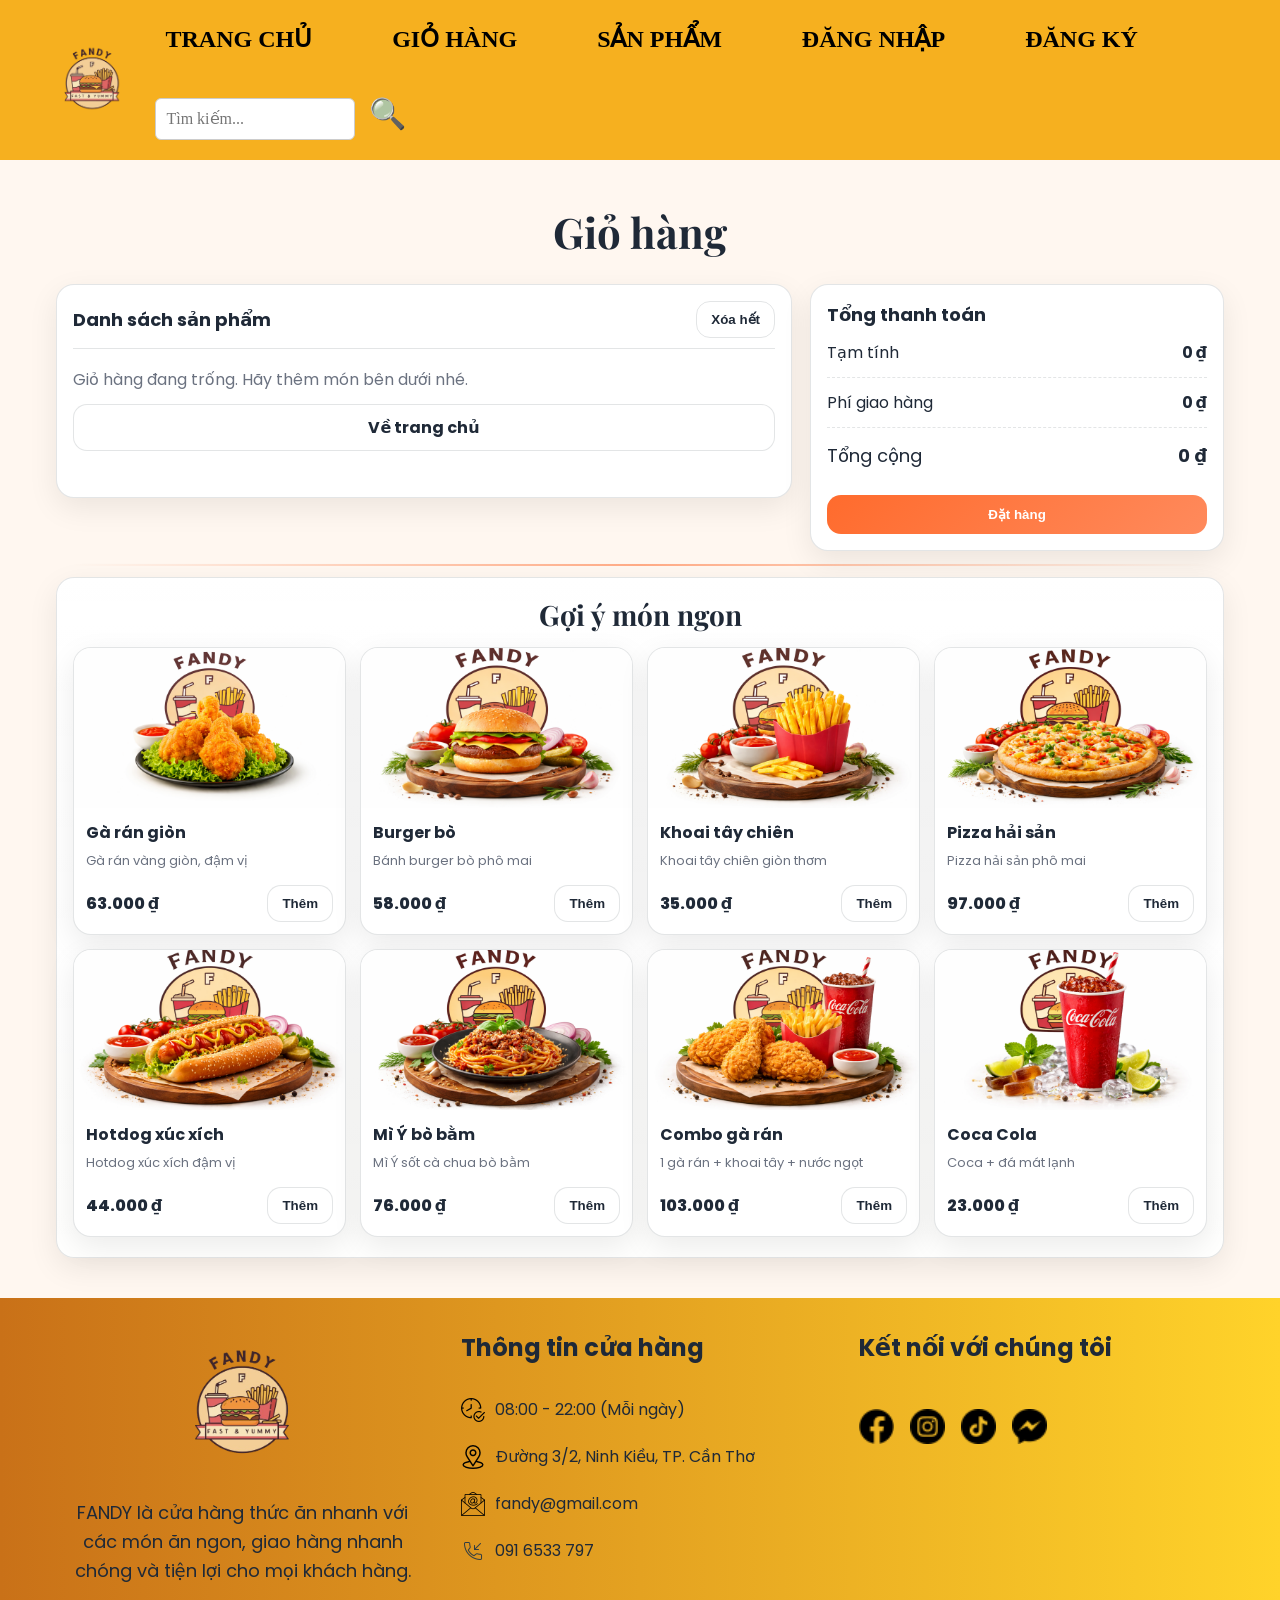
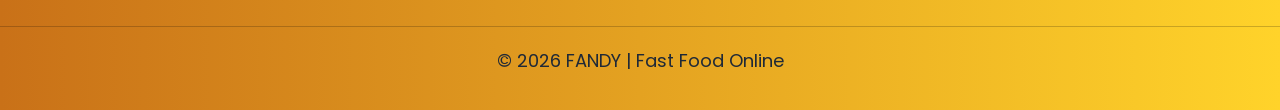
==== index.html @ 316c0c19 "Rename giohang.html to index.html" ====
<!doctype html>
<html lang="vi">
<head>
  <meta charset="UTF-8" />
  <meta name="viewport" content="width=device-width, initial-scale=1.0" />
  <link rel="preconnect" href="https://fonts.googleapis.com" />
  <link rel="preconnect" href="https://fonts.gstatic.com" crossorigin />
  <link
    href="https://fonts.googleapis.com/css2?family=Playfair+Display:ital,wght@0,400..900;1,400..900&family=Poppins:ital,wght@0,100;0,200;0,300;0,400;0,500;0,600;0,700;0,800;0,900;1,100;1,200;1,300;1,400;1,500;1,600;1,700;1,800;1,900&family=Sen:wght@700&display=swap"
    rel="stylesheet" />
  <link rel="shortcut icon" href="./images/Logo.png" type="image/x-icon" />
  <link rel="stylesheet" href="./CSS/giohang.css" />
  <title>Giỏ hàng</title>
</head>

<body>
  <header class="header fixed">
    <div class="container">
      <div class="logo">
        <a href="trangchu.html"><img src="./images/Logo.png" alt="Logo Fandy" /></a>
      </div>

      <input type="checkbox" id="nav-mobile-input" class="nav-input" hidden />
      <label for="nav-mobile-input" class="nav-mobile-btn"> &#9776; </label>
      <nav class="nav">
        <a href="trangchu.html">TRANG CHỦ</a>
        <a href="giohang.html">GIỎ HÀNG</a>
        <a href="sanpham.html">SẢN PHẨM</a>
        <a href="dangnhap.html">ĐĂNG NHẬP</a>
        <a href="dangky.html">ĐĂNG KÝ</a>
        <label for="nav-mobile-input" class="search">
          <input type="text" placeholder="Tìm kiếm..." />
          <span class="search-icon">🔍</span>
        </label>
      </nav>
    </div>
  </header>

  <main class="page">
    <h1 class="title">Giỏ hàng</h1>

    <section class="cart-layout">
      <div class="cart-card">
        <div class="cart-head">
          <h2>Danh sách sản phẩm</h2>
          <button class="btn btn-ghost" id="clear-cart-btn" type="button">Xóa hết</button>
        </div>

        <div id="cart-empty" class="cart-empty" hidden>
          <p>Giỏ hàng đang trống. Hãy thêm món bên dưới nhé.</p>
          <a class="btn" href="trangchu.html">Về trang chủ</a>
        </div>

        <div class="cart-table" id="cart-table" aria-live="polite"></div>
      </div>

      <aside class="summary-card">
        <h2>Tổng thanh toán</h2>

        <div class="summary-row">
          <span>Tạm tính</span>
          <strong id="subtotal">0đ</strong>
        </div>
        <div class="summary-row">
          <span>Phí giao hàng</span>
          <strong id="shipping">0đ</strong>
        </div>
        <div class="summary-row total">
          <span>Tổng cộng</span>
          <strong id="total">0đ</strong>
        </div>

        <button class="btn btn-primary" id="checkout-btn" type="button">Đặt hàng</button>
        
      </aside>
    </section>

    <section class="suggest">
      <h2 class="suggest-title">Gợi ý món ngon</h2>
      <div class="suggest-grid" id="suggest-grid"></div>
    </section>
  </main>

  <footer class="footer">
    <div class="footer-container">

      <div class="footer-col">
        <img src="./images/Logo.png" alt="Logo Fandy" class="footer-logo">
        <p class="footer-text">
          FANDY là cửa hàng thức ăn nhanh với các món ăn ngon,
          giao hàng nhanh chóng và tiện lợi cho mọi khách hàng.
        </p>
      </div>

      <div class="footer-col">
        <h3>Thông tin cửa hàng</h3>

        <div class="footer-info">
          <img src="./images/icon/time.png" alt="">
          <p>08:00 - 22:00 (Mỗi ngày)</p>
        </div>

        <div class="footer-info">
          <img src="./images/icon/location.png" alt="">
          <p>Đường 3/2, Ninh Kiều, TP. Cần Thơ</p>
        </div>

        <div class="footer-info">
          <img src="./images/icon/email.png" alt="">
          <p>fandy@gmail.com</p>
        </div>

        <div class="footer-info">
          <img src="./images/icon/telephone.png" alt="">
          <p>091 6533 797</p>
        </div>
      </div>

      <div class="footer-col">
        <h3>Kết nối với chúng tôi</h3>

        <div class="social-icons">
          <a href="#"><img src="./images/icon/facebook.png" alt=""></a>
          <a href="#"><img src="./images/icon/instagram.png" alt=""></a>
          <a href="#"><img src="./images/icon/tiktok.png" alt=""></a>
          <a href="#"><img src="./images/icon/messenger.png" alt=""></a>
        </div>
      </div>

    </div>

    <div class="footer-bottom">
      <p>© 2026 FANDY | Fast Food Online</p>
    </div>
  </footer>

  <script id="catalog-json" type="application/json">
    [
      { "id": "ga-ran-gion", "name": "Gà rán giòn", "desc": "Gà rán vàng giòn, đậm vị", "price": 63000, "image": "./images/ga-ran.png" },
      { "id": "burger-bo", "name": "Burger bò", "desc": "Bánh burger bò phô mai", "price": 58000, "image": "./images/burger-bo.png" },
      { "id": "khoai-tay-chien", "name": "Khoai tây chiên", "desc": "Khoai tây chiên giòn thơm", "price": 35000, "image": "./images/khoai-tay-chien.png" },
      { "id": "pizza-haisan", "name": "Pizza hải sản", "desc": "Pizza hải sản phô mai", "price": 97000, "image": "./images/pizza-haisan.png" },
      { "id": "hotdog", "name": "Hotdog xúc xích", "desc": "Hotdog xúc xích đậm vị", "price": 44000, "image": "./images/hotdog.png" },
      { "id": "my-y", "name": "Mì Ý bò bằm", "desc": "Mì Ý sốt cà chua bò bằm", "price": 76000, "image": "./images/my-y.png" },
      { "id": "combo-garan", "name": "Combo gà rán", "desc": "1 gà rán + khoai tây + nước ngọt", "price": 103000, "image": "./images/combo-garan.png" },
      { "id": "coca-cola", "name": "Coca Cola", "desc": "Coca + đá mát lạnh", "price": 23000, "image": "./images/nuoc-ngot.png" }
    ]
  </script>

  <!-- Sử dụng file JS giỏ hàng hiện tại -->
  <script src="./JS/giohang.js"></script>
</body>

</html>
---- CSS/giohang.css ----
:root {
  --bg: #fff7f0;
  --card: #ffffff;
  --text: #1f2937;
  --muted: #6b7280;
  --brand: #ff6b2d;
  --brand-2: #ff8a5c;
  --border: rgba(31, 41, 55, 0.12);
  --shadow: 0 10px 30px rgba(0, 0, 0, 0.08);
  --shadow-hover: 0 16px 36px rgba(0, 0, 0, 0.12);
}


* {
  margin: 0;
  padding: 0;
  box-sizing: border-box;
}

img {
  max-width: 100%;
  height: auto;
}

body {
  margin: 0;
  font-family: "Poppins", system-ui, -apple-system, Segoe UI, Roboto, sans-serif;
  color: var(--text);
  background: var(--bg);
}

/*Dua tren cua anh HUY*/
.header.fixed {
  position: sticky;
  top: 0px;
}

header {
  z-index: 100;
  background: #f6b01f;
}

.header,
.header * {
  font-family: "Times New Roman", Times, serif;
}

.container {
  background-color: #f6b01f;
  display: flex;
  justify-content: space-between;
  align-items: center;
  width: 100%;
  padding: 10px 40px;
}

.logo img {
  max-height: 100px;
  width: auto;
}

.nav {
  display: flex;
  flex-wrap: wrap;
  gap: 20px 40px;
  align-items: center;
}

.nav a {
  text-decoration: none;
  font-size: 24px;
  font-weight: 600;
  color: black;
  padding: 15px 20px;
}

.nav a:hover {
  color: #ff3f34;
  text-shadow: 1px 0;
}

.search input {
  height: 42px;
  width: 200px;
  padding: 5px 10px;
  border-radius: 6px;
  border: 1px solid #ccc;
  font-size: 16px;
  margin: 10px;
}

.search-icon {
  cursor: pointer;
  font-size: 30px;
}


.nav-mobile-btn,
.nav-input {
  display: none;
}

/* Page */
.page {
  max-width: 1200px;
  margin: 0 auto;
  padding: 24px 16px 40px;
}

.title {
  text-align: center;
  margin: 20px 0 24px;
  font-family: "Playfair Display", serif;
  font-size: clamp(28px, 6vw, 42px);
}

.cart-layout {
  display: grid;
  grid-template-columns: 1.6fr 0.9fr;
  gap: 18px;
  align-items: start;
}

.cart-card,
.summary-card {
  background: var(--card);
  border: 1px solid var(--border);
  border-radius: 18px;
  box-shadow: var(--shadow);
  padding: 16px;
}

.cart-head {
  display: flex;
  align-items: center;
  justify-content: space-between;
  gap: 12px;
  padding-bottom: 10px;
  border-bottom: 1px solid var(--border);
}

.cart-head h2,
.summary-card h2 {
  margin: 0;
  font-size: 18px;
}

.cart-empty {
  padding: 18px 0;
  color: var(--muted);
  display: flex;
  flex-direction: column;
  gap: 12px;
}

.cart-table {
  margin-top: 12px;
  display: grid;
  gap: 12px;
}
/* Ảnh | Thông tin | Số lượng | Tổng tiền | Xóa */
.cart-row {
  display: grid;
  grid-template-columns: 72px 1fr 160px 120px 40px;
  gap: 12px;
  align-items: center;
  padding: 12px;
  border: 1px solid var(--border);
  border-radius: 16px;
  background: #fff;
  transition: transform 0.18s ease, box-shadow 0.18s ease, border-color 0.18s ease;
}

.cart-row:hover {
  transform: translateY(-2px);
  box-shadow: 0 12px 28px rgba(0, 0, 0, 0.08);
  border-color: rgba(31, 41, 55, 0.2);
}

.cart-row:focus-within {
  box-shadow: 0 0 0 3px rgba(255, 107, 45, 0.22), 0 12px 28px rgba(0, 0, 0, 0.08);
  border-color: rgba(255, 107, 45, 0.45);
}

.cart-row img {
  width: 72px;
  height: 72px;
  object-fit: cover;
  border-radius: 14px;
  border: 1px solid var(--border);
}

.item-title {
  margin: 0 0 6px;
  font-weight: 700;
}

.item-meta {
  margin: 0;
  color: var(--muted);
  font-size: 13px;
}

.qty {
  display: inline-flex;
  align-items: center;
  gap: 8px;
  padding: 8px;
  border: 1px solid var(--border);
  border-radius: 14px;
  justify-content: center;
}

.qty button {
  width: 34px;
  height: 34px;
  border-radius: 12px;
  border: 1px solid var(--border);
  background: #fff;
  font-size: 18px;
  cursor: pointer;
}

.qty button:hover {
  background: rgba(255, 107, 45, 0.1);
}

.qty input {
  width: 44px;
  height: 34px;
  text-align: center;
  border: none;
  outline: none;
  font-weight: 700;
}

.line-total {
  text-align: right;
  font-weight: 700;
}

.remove {
  width: 40px;
  height: 40px;
  border-radius: 14px;
  border: 1px solid var(--border);
  background: #fff;
  cursor: pointer;
  font-size: 16px;
}

.remove:hover {
  background: rgba(239, 68, 68, 0.12);
  border-color: rgba(239, 68, 68, 0.35);
}

/* Summary */
.summary-row {
  display: flex;
  align-items: center;
  justify-content: space-between;
  gap: 10px;
  padding: 12px 0;
  border-bottom: 1px dashed var(--border);
}

.summary-row.total {
  border-bottom: none;
  padding-top: 14px;
  font-size: 18px;
}

.note {
  margin: 10px 0 0;
  color: var(--muted);
  font-size: 13px;
}

/* Buttons */
.btn {
  display: inline-flex;
  align-items: center;
  justify-content: center;
  gap: 8px;
  padding: 10px 14px;
  border-radius: 14px;
  border: 1px solid var(--border);
  background: #fff;
  cursor: pointer;
  text-decoration: none;
  color: var(--text);
  font-weight: 700;
}

.btn:hover {
  background: rgba(255, 107, 45, 0.1);
}

.btn-primary {
  width: 100%;
  border: none;
  background: linear-gradient(135deg, var(--brand), var(--brand-2));
  color: #fff;
  margin-top: 14px;
  padding: 12px 14px;
}

.btn-primary:hover {
  filter: brightness(1.02);
}

.btn-ghost {
  background: transparent;
}

/* Suggest */
.suggest {
  margin-top: 26px;
  padding: 18px 16px 20px;
  background: linear-gradient(180deg, rgba(255, 255, 255, 0.98), rgba(255, 255, 255, 0.92));
  border: 1px solid var(--border);
  border-radius: 18px;
  box-shadow: var(--shadow);
}

.suggest-title {
  margin: 0 0 14px;
  text-align: center;
  font-family: "Playfair Display", serif;
  font-size: 28px;
}

/* Tạo khoảng tách rõ giữa giỏ hàng và gợi ý */
.cart-layout + .suggest {
  position: relative;
}

.cart-layout + .suggest::before {
  content: "";
  position: absolute;
  left: 16px;
  right: 16px;
  top: -14px;
  height: 2px;
  background: linear-gradient(90deg, transparent, rgba(255, 107, 45, 0.55), transparent);
}

.suggest-grid {
  display: grid;
  grid-template-columns: repeat(4, minmax(0, 1fr));
  gap: 14px;
}

.card {
  background: #fff;
  border: 1px solid var(--border);
  border-radius: 18px;
  overflow: hidden;
  box-shadow: var(--shadow);
  display: flex;
  flex-direction: column;
  transition: transform 0.18s ease, box-shadow 0.18s ease, border-color 0.18s ease;
}

.card:hover {
  transform: translateY(-4px);
  box-shadow: var(--shadow-hover);
  border-color: rgba(31, 41, 55, 0.18);
}

.card:hover .thumb {
  filter: saturate(1.05) contrast(1.03);
}

.card .thumb {
  transition: filter 0.18s ease;
  width: 100%;
  height: 160px;
  object-fit: cover;
  display: block;
}

@media (prefers-reduced-motion: reduce) {
  .cart-row,
  .card,
  .card .thumb {
    transition: none;
  }
  .cart-row:hover,
  .card:hover {
    transform: none;
  }
}

.card .body {
  padding: 12px;
  display: flex;
  flex-direction: column;
  gap: 6px;
}

.card h3 {
  margin: 0;
  font-size: 16px;
}

.card .muted {
  margin: 0;
  color: var(--muted);
  font-size: 13px;
}

.card .card-row {
  display: flex;
  align-items: center;
  justify-content: space-between;
  gap: 10px;
  margin-top: 8px;
}

.badge-price {
  font-weight: 800;
}

/* Footer du tren cua anh HUY */
.footer {
  background: linear-gradient(90deg, #c97118, #ffd32a);
  padding: 32px 0 16px;
}

.footer-container {
  width: 90%;
  margin: auto;
  display: flex;
  justify-content: space-between;
  align-items: flex-start;
  gap: 40px;
}

.footer-col {
  flex: 1;
  text-align: left;
  display: flex;
  flex-direction: column;
  gap: 12px;
}

/* logo */
.footer-logo {
  width: 180px;
  margin-bottom: 15px;
}

/* Cột logo + mô tả: căn giữa để cân với đoạn text */
.footer-col:first-child {
  align-items: center;
}

.footer-col:first-child .footer-text {
  text-align: center;
}

/* Chu mo ta */
.footer-text {
  font-size: 18px;
  line-height: 1.6;
  max-width: 420px;
}

/* tieu de */
.footer-col h3 {
  font-size: 24px;
  margin-bottom: 20px;
}

/* thông tin */
.footer-info {
  display: flex;
  align-items: center;
  justify-content: flex-start;
  gap: 10px;
  margin-bottom: 10px;
  font-size: 16px;
}

.footer-info img {
  width: 24px;
}

.footer-info p {
  margin: 0;
}

/* mạng xã hội */
.social-icons {
  display: flex;
  justify-content: flex-start;
  gap: 16px;
  margin-top: 12px;
}

.social-icons img {
  width: 35px;
  transition: 0.3s;
}

.social-icons img:hover {
  transform: scale(1.2);
}

/* bản quyền */
.footer-bottom {
  text-align: center;
  border-top: 1px solid rgba(0, 0, 0, 0.2);
  margin-top: 40px;
  padding: 20px;
  font-size: 18px;
}

/* Responsive */
@media (max-width: 980px) {
  .cart-layout {
    grid-template-columns: 1fr;
    gap: 24px;
  }

  .suggest-grid {
    grid-template-columns: repeat(2, minmax(0, 1fr));
  }

  .footer-container {
    width: 100%;
    flex-direction: column;
    text-align: center;
    align-items: center;
    gap: 24px;
  }

  .footer-col {
    text-align: center;
  }

  .footer-text {
    margin: 0 auto;
  }

  .social-icons {
    justify-content: center;
  }
}

@media screen and (max-width: 768px) {
  .header .container {
    display: flex;
    flex-direction: row;
    justify-content: space-between;
    align-items: center;
    flex-wrap: wrap;
    padding: 10px 15px;
  }

  .logo {
    order: 1;
  }

  .nav-mobile-btn {
    display: block;
    order: 2;
    font-size: 30px;
    cursor: pointer;
  }

  .nav {
    display: none;
    width: 100%;
    flex-direction: column;
    text-align: center;
    background-color: #ffffff;
    border-top: 1px solid #ffd32a;
    padding-top: 10px;
    order: 3;
    animation: fadeIn 0.3s ease;
  }

  .nav-input:checked~.nav {
    display: flex;
  }

  .nav a {
    display: block;
    padding: 15px;
    border-bottom: 1px solid #ffd32a;
    font-size: 18px;
  }

  .cart-row {
    /* Ảnh | nội dung, số lượng, tổng tiền, xóa xếp theo hàng */
    grid-template-columns: 64px 1fr;
    grid-template-areas:
      "img title"
      "img qty"
      "img total"
      "img remove";
  }

  .cart-row img {
    width: 64px;
    height: 64px;
  }

  .cart-row .cell-img {
    grid-area: img;
  }

  .cart-row .cell-title {
    grid-area: title;
  }

  .cart-row .cell-qty {
    grid-area: qty;
    justify-self: start;
  }

  .cart-row .cell-total {
    grid-area: total;
    justify-self: start;
    text-align: left;
  }

  .cart-row .cell-remove {
    grid-area: remove;
    justify-self: start;
  }

  .suggest-grid {
    grid-template-columns: repeat(2, minmax(0, 1fr));
  }
}

@media (max-width: 480px) {
  .page {
    padding: 16px 10px 28px;
  }

  .cart-card,
  .summary-card {
    padding: 12px;
  }

  .cart-row {
    padding: 10px;
    gap: 10px;
  }

  .qty {
    gap: 4px;
  }

  .qty button {
    width: 30px;
    height: 30px;
  }

  .qty input {
    width: 38px;
  }

  .summary-row {
    padding: 10px 0;
  }

  .btn-primary {
    margin-top: 10px;
  }

  .suggest-grid {
    grid-template-columns: 1fr;
  }
}

@keyframes fadeIn {
  from {
    opacity: 0;
  }
  to {
    opacity: 1;
  }
}
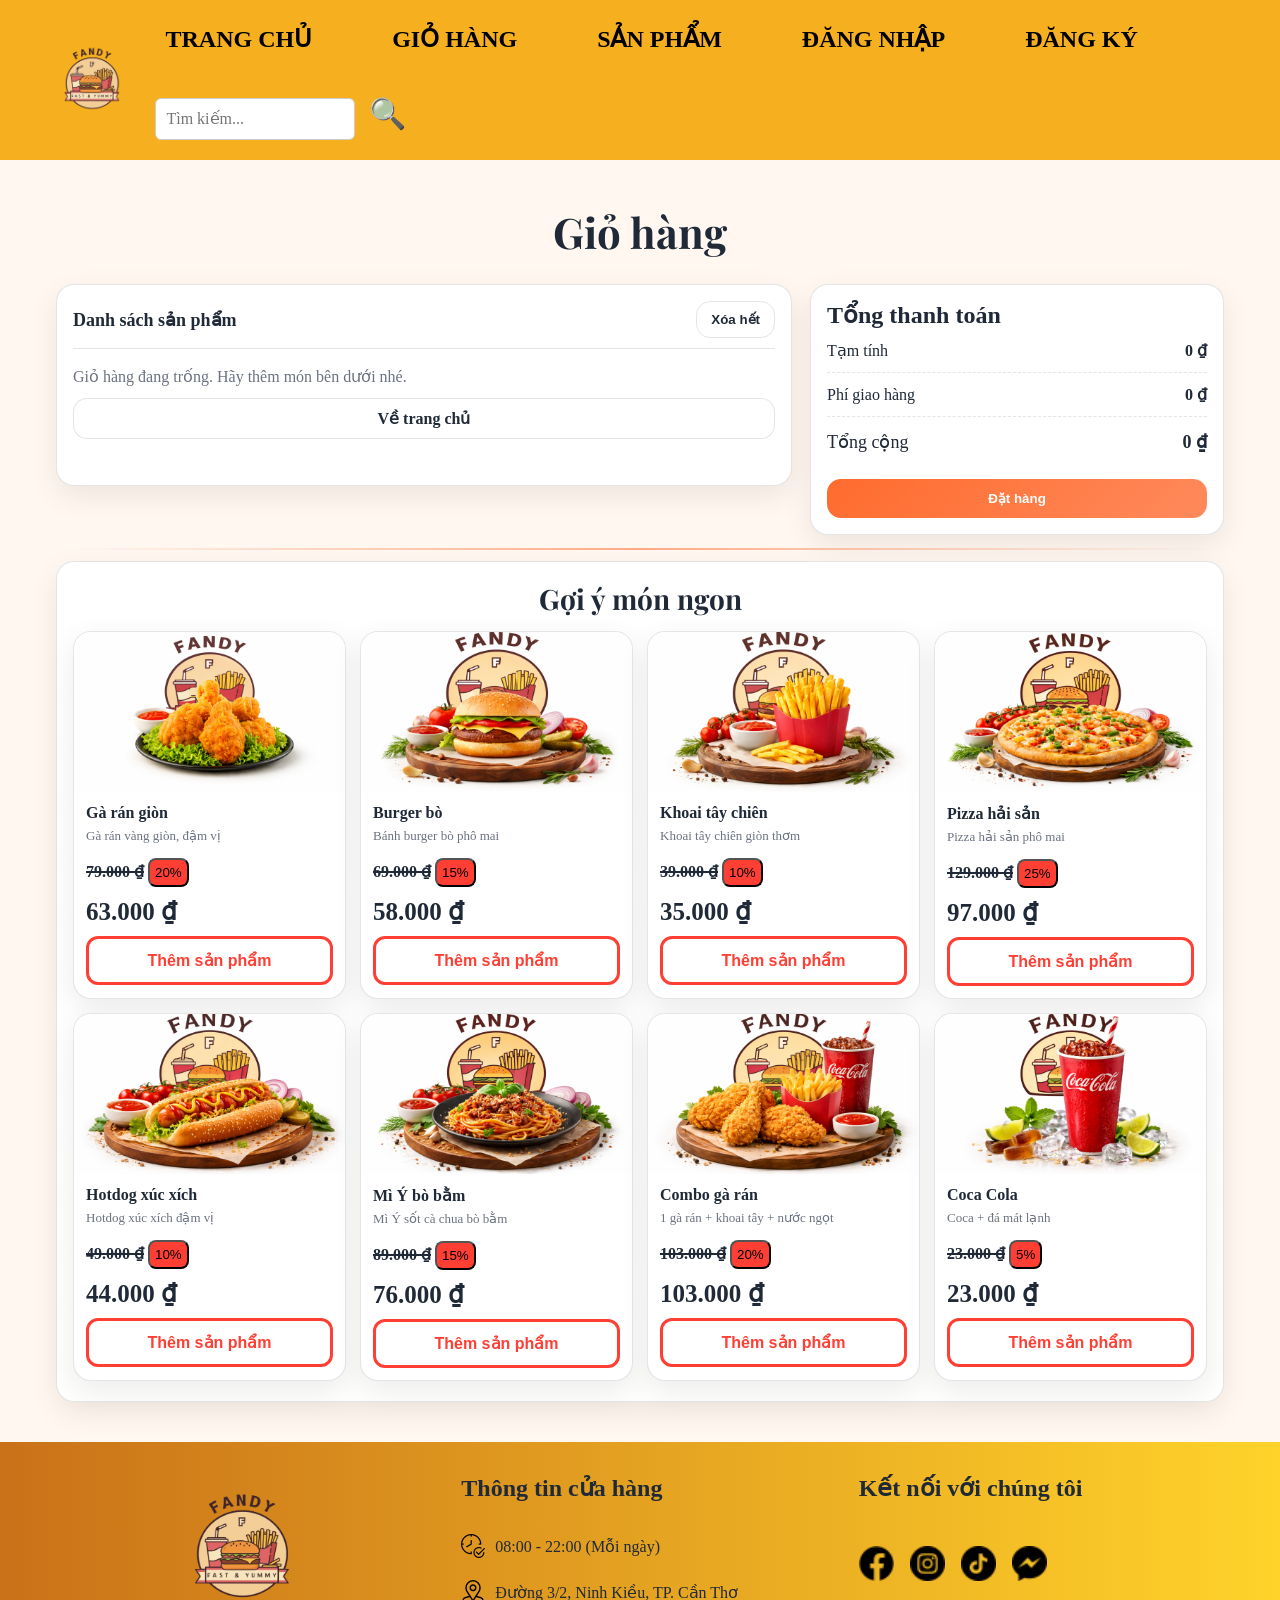
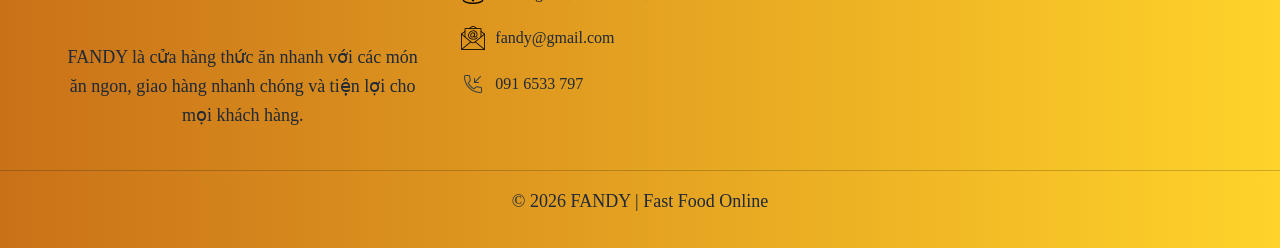
==== commit 00e1a345: "Rename giohang.html to index.html" ====
--- a/index.html
+++ b/index.html
@@ -1,5 +1,6 @@
 <!doctype html>
 <html lang="vi">
+
 <head>
   <meta charset="UTF-8" />
   <meta name="viewport" content="width=device-width, initial-scale=1.0" />
@@ -54,24 +55,24 @@
         <div class="cart-table" id="cart-table" aria-live="polite"></div>
       </div>
 
-      <aside class="summary-card">
+      <aside class="TongThanhToan">
         <h2>Tổng thanh toán</h2>
 
-        <div class="summary-row">
+        <div class="Tamtinh">
           <span>Tạm tính</span>
           <strong id="subtotal">0đ</strong>
         </div>
-        <div class="summary-row">
+        <div class="Tamtinh">
           <span>Phí giao hàng</span>
           <strong id="shipping">0đ</strong>
         </div>
-        <div class="summary-row total">
+        <div class="Tamtinh total">
           <span>Tổng cộng</span>
           <strong id="total">0đ</strong>
         </div>
 
-        <button class="btn btn-primary" id="checkout-btn" type="button">Đặt hàng</button>
-        
+        <button class="btn DatHang" id="checkout-btn" type="button">Đặt hàng</button>
+
       </aside>
     </section>
 
@@ -136,15 +137,80 @@
 
   <script id="catalog-json" type="application/json">
     [
-      { "id": "ga-ran-gion", "name": "Gà rán giòn", "desc": "Gà rán vàng giòn, đậm vị", "price": 63000, "image": "./images/ga-ran.png" },
-      { "id": "burger-bo", "name": "Burger bò", "desc": "Bánh burger bò phô mai", "price": 58000, "image": "./images/burger-bo.png" },
-      { "id": "khoai-tay-chien", "name": "Khoai tây chiên", "desc": "Khoai tây chiên giòn thơm", "price": 35000, "image": "./images/khoai-tay-chien.png" },
-      { "id": "pizza-haisan", "name": "Pizza hải sản", "desc": "Pizza hải sản phô mai", "price": 97000, "image": "./images/pizza-haisan.png" },
-      { "id": "hotdog", "name": "Hotdog xúc xích", "desc": "Hotdog xúc xích đậm vị", "price": 44000, "image": "./images/hotdog.png" },
-      { "id": "my-y", "name": "Mì Ý bò bằm", "desc": "Mì Ý sốt cà chua bò bằm", "price": 76000, "image": "./images/my-y.png" },
-      { "id": "combo-garan", "name": "Combo gà rán", "desc": "1 gà rán + khoai tây + nước ngọt", "price": 103000, "image": "./images/combo-garan.png" },
-      { "id": "coca-cola", "name": "Coca Cola", "desc": "Coca + đá mát lạnh", "price": 23000, "image": "./images/nuoc-ngot.png" }
-    ]
+  {
+    "id": "ga-ran-gion",
+    "name": "Gà rán giòn",
+    "desc": "Gà rán vàng giòn, đậm vị",
+    "price": 63000,
+    "Last_price": 79000,
+    "Discount":20,
+    "image": "./images/ga-ran.png"
+  },
+  {
+    "id": "burger-bo",
+    "name": "Burger bò",
+    "desc": "Bánh burger bò phô mai",
+    "price": 58000,
+    "Last_price": 69000,
+    "Discount":15,
+    "image": "./images/burger-bo.png"
+  },
+  {
+    "id": "khoai-tay-chien",
+    "name": "Khoai tây chiên",
+    "desc": "Khoai tây chiên giòn thơm",
+    "price": 35000,
+    "Last_price": 39000,
+    "Discount":10,
+    "image": "./images/khoai-tay-chien.png"
+  },
+  {
+    "id": "pizza-haisan",
+    "name": "Pizza hải sản",
+    "desc": "Pizza hải sản phô mai",
+    "price": 97000,
+    "Last_price": 129000,
+    "Discount":25,
+    "image": "./images/pizza-haisan.png"
+  },
+  {
+    "id": "hotdog",
+    "name": "Hotdog xúc xích",
+    "desc": "Hotdog xúc xích đậm vị",
+    "price": 44000,
+    "Last_price": 49000,
+    "Discount":10,
+    "image": "./images/hotdog.png"
+  },
+  {
+    "id": "my-y",
+    "name": "Mì Ý bò bằm",
+    "desc": "Mì Ý sốt cà chua bò bằm",
+    "price": 76000,
+    "Last_price": 89000,
+    "Discount":15,
+    "image": "./images/my-y.png"
+  },
+  {
+    "id": "combo-garan",
+    "name": "Combo gà rán",
+    "desc": "1 gà rán + khoai tây + nước ngọt",
+    "price": 103000,
+    "Last_price": 103000,
+    "Discount":20,
+    "image": "./images/combo-garan.png"
+  },
+  {
+    "id": "coca-cola",
+    "name": "Coca Cola",
+    "desc": "Coca + đá mát lạnh",
+    "price": 23000,
+    "Last_price": 23000,
+    "Discount":5,
+    "image": "./images/nuoc-ngot.png"
+  }
+]
+
   </script>
 
   <!-- Sử dụng file JS giỏ hàng hiện tại -->
--- a/CSS/giohang.css
+++ b/CSS/giohang.css
@@ -25,7 +25,7 @@
 
 body {
   margin: 0;
-  font-family: "Poppins", system-ui, -apple-system, Segoe UI, Roboto, sans-serif;
+  font-family: 'Times New Roman', Times, serif;
   color: var(--text);
   background: var(--bg);
 }
@@ -41,8 +41,7 @@
   background: #f6b01f;
 }
 
-.header,
-.header * {
+.header, .header * {
   font-family: "Times New Roman", Times, serif;
 }
 
@@ -96,8 +95,7 @@
 }
 
 
-.nav-mobile-btn,
-.nav-input {
+.nav-mobile-btn, .nav-input {
   display: none;
 }
 
@@ -123,7 +121,7 @@
 }
 
 .cart-card,
-.summary-card {
+.TongThanhToan {
   background: var(--card);
   border: 1px solid var(--border);
   border-radius: 18px;
@@ -140,8 +138,7 @@
   border-bottom: 1px solid var(--border);
 }
 
-.cart-head h2,
-.summary-card h2 {
+.cart-head h2,.summary-card h2 {
   margin: 0;
   font-size: 18px;
 }
@@ -159,6 +156,7 @@
   display: grid;
   gap: 12px;
 }
+
 /* Ảnh | Thông tin | Số lượng | Tổng tiền | Xóa */
 .cart-row {
   display: grid;
@@ -256,7 +254,7 @@
 }
 
 /* Summary */
-.summary-row {
+.Tamtinh {
   display: flex;
   align-items: center;
   justify-content: space-between;
@@ -265,7 +263,7 @@
   border-bottom: 1px dashed var(--border);
 }
 
-.summary-row.total {
+.Tamtinh.total {
   border-bottom: none;
   padding-top: 14px;
   font-size: 18px;
@@ -297,7 +295,7 @@
   background: rgba(255, 107, 45, 0.1);
 }
 
-.btn-primary {
+.DatHang {
   width: 100%;
   border: none;
   background: linear-gradient(135deg, var(--brand), var(--brand-2));
@@ -306,7 +304,7 @@
   padding: 12px 14px;
 }
 
-.btn-primary:hover {
+.DatHang:hover {
   filter: brightness(1.02);
 }
 
@@ -332,11 +330,11 @@
 }
 
 /* Tạo khoảng tách rõ giữa giỏ hàng và gợi ý */
-.cart-layout + .suggest {
+.cart-layout+.suggest {
   position: relative;
 }
 
-.cart-layout + .suggest::before {
+.cart-layout+.suggest::before {
   content: "";
   position: absolute;
   left: 16px;
@@ -367,13 +365,14 @@
   transform: translateY(-4px);
   box-shadow: var(--shadow-hover);
   border-color: rgba(31, 41, 55, 0.18);
-}
-
-.card:hover .thumb {
+
+}
+
+.card:hover .machang {
   filter: saturate(1.05) contrast(1.03);
 }
 
-.card .thumb {
+.card .machang {
   transition: filter 0.18s ease;
   width: 100%;
   height: 160px;
@@ -382,18 +381,20 @@
 }
 
 @media (prefers-reduced-motion: reduce) {
+
   .cart-row,
   .card,
   .card .thumb {
     transition: none;
   }
+
   .cart-row:hover,
   .card:hover {
     transform: none;
   }
 }
 
-.card .body {
+.card .bodyallcard {
   padding: 12px;
   display: flex;
   flex-direction: column;
@@ -413,14 +414,46 @@
 
 .card .card-row {
   display: flex;
-  align-items: center;
-  justify-content: space-between;
+  align-items: flex-start;
+  flex-direction: column;
+  justify-content: flex-start;
   gap: 10px;
   margin-top: 8px;
 }
 
+.card .card-row .btn {
+  width: 100%;
+  padding: 12px;
+  font-size: 16px;
+  border-radius: 12px;
+  background: white;
+  border: 3px solid #ff3f34;
+  color: #ff3f34;
+  cursor: pointer;
+  transition: 0.3s;
+  white-space: normal;
+}
+
+.card .card-row .btn:hover {
+  background: #ff3f34;
+  color: white;
+}
+
 .badge-price {
   font-weight: 800;
+  font-size: 25px;
+}
+
+.badge-Lastprice {
+  font-weight: 800;
+  text-decoration: 2px line-through;
+
+}
+
+.sale {
+  padding: 5px;
+  background-color: #ff3f34;
+  border-radius: 8px;
 }
 
 /* Footer du tren cua anh HUY */
@@ -432,8 +465,9 @@
 .footer-container {
   width: 90%;
   margin: auto;
-  display: flex;
-  justify-content: space-between;
+  display: grid;
+  grid-template-columns: repeat(auto-fit, minmax(280px, 1fr));
+  gap: 40px;
   align-items: flex-start;
   gap: 40px;
 }
@@ -482,10 +516,12 @@
   gap: 10px;
   margin-bottom: 10px;
   font-size: 16px;
+
 }
 
 .footer-info img {
   width: 24px;
+
 }
 
 .footer-info p {
@@ -547,6 +583,11 @@
 
   .social-icons {
     justify-content: center;
+  }
+
+  .footer-info {
+    justify-content: center;
+    text-align: center;
   }
 }
 
@@ -607,6 +648,10 @@
   .cart-row img {
     width: 64px;
     height: 64px;
+    flex-direction: column;
+    align-items: flex-start;
+    /* vẫn bám trái */
+    gap: 6px;
   }
 
   .cart-row .cell-img {
@@ -633,8 +678,17 @@
     justify-self: start;
   }
 
+  .card .card-row .sale {
+    padding: 2px 5px;
+    cursor: default;
+  }
+
   .suggest-grid {
     grid-template-columns: repeat(2, minmax(0, 1fr));
+  }
+
+  .footer-container {
+    flex-direction: column;
   }
 }
 
@@ -683,6 +737,7 @@
   from {
     opacity: 0;
   }
+
   to {
     opacity: 1;
   }
